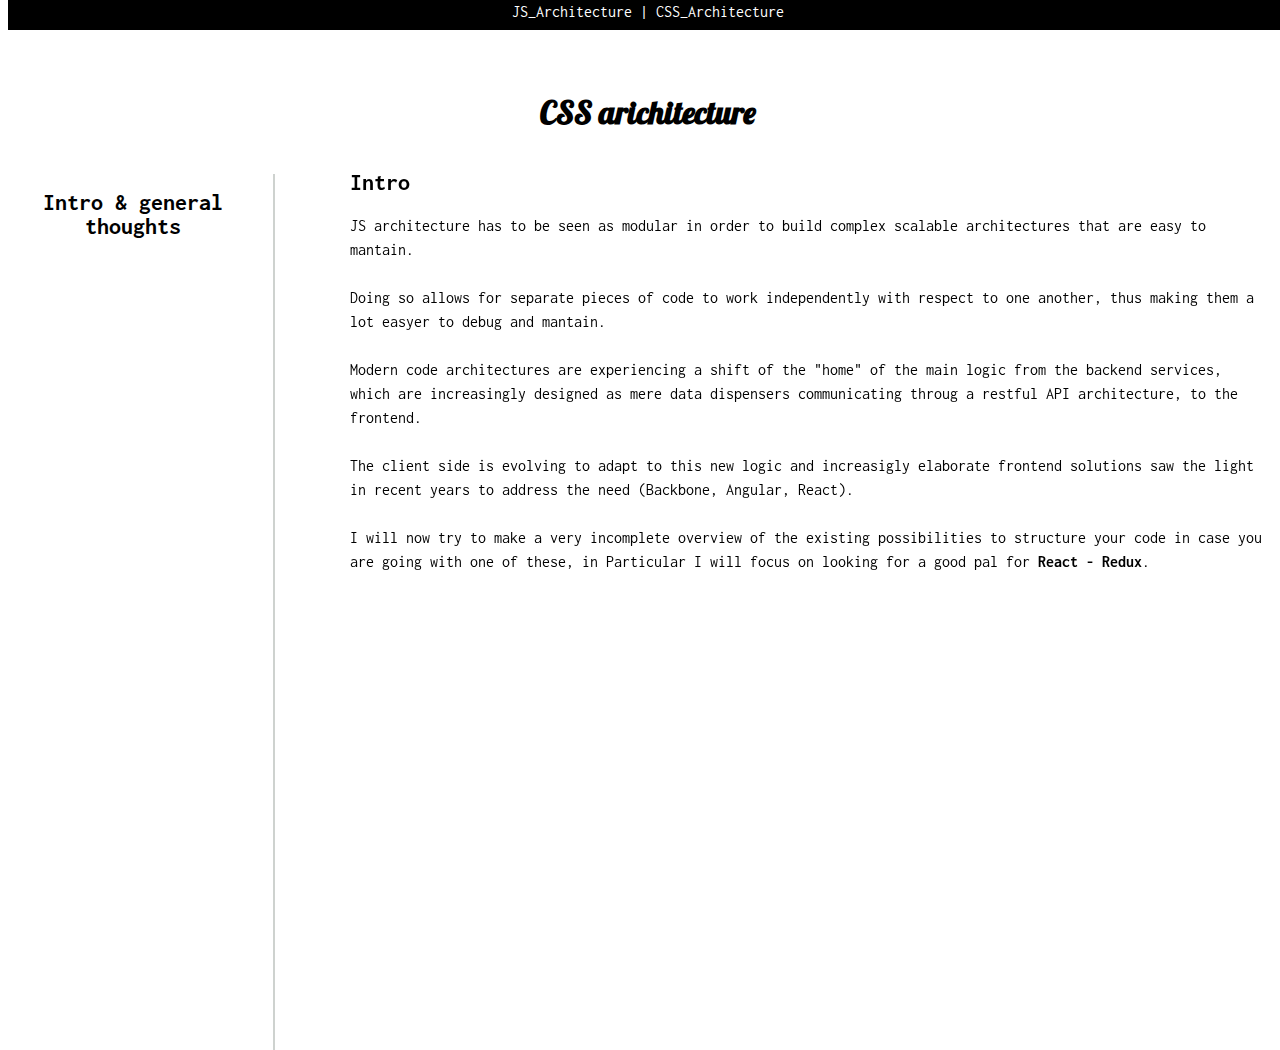
==== css_arch.html @ ef51aa85 "css architecture" ====
<!DOCTYPE html>
<html>
<head>
  <title>JS architecture</title>
</head>

<header>
  <link href='https://fonts.googleapis.com/css?family=Lobster|Inconsolata' rel='stylesheet' type='text/css'>
  <link href='css.css' rel='stylesheet' type='text/css'></style>
</header>
<body>
  <div id="navbar">
    <a class="active" href="index.html">JS_Architecture |</a>
    <a class="active" href="css_arch.html">CSS_Architecture</a>
  </div>
  <div id="title">
    <h1>CSS arichitecture</h1>
  </div>
  <div class="menu">
    <h2 class="menu-item" target="intro">Intro & general </br>thoughts</h2>
  </div>
  <div id="sectionsContainer">
    <div id="intro" class="item first-item">
      <h2>Intro</h2>
      <div>
        JS architecture has to be seen as modular in order to build complex scalable architectures that are easy to mantain.</br></br>
        Doing so allows for separate pieces of code to work independently with respect to one another, thus making them a lot easyer to debug and mantain.</br></br>
        Modern code architectures are experiencing a shift of the "home" of the main logic from the backend services, which are increasingly designed as mere data dispensers communicating throug a restful API architecture, to the frontend.</br></br>
        The client side is evolving to adapt to this new logic and increasigly elaborate frontend solutions saw the light in recent years to address the need (Backbone, Angular, React).</br></br>
        I will now try to make a very incomplete overview of the existing possibilities to structure your code in case you are going with one of these, in Particular I will focus on looking for a good pal for <strong>React - Redux</strong>.
      </div>
    </div>
  </div>

  <script>
    'use strict';

    let menu_items = document.querySelectorAll('.menu-item');
    Array.prototype.forEach.call(menu_items, mi=>{
      mi.addEventListener('click', (e)=>{
        Array.prototype.forEach.call(menu_items, mi=>{
          mi.classList.remove('active');
        });
        e.target.classList.add('active');
        let item = document.querySelector(`#${e.target.getAttribute('target')}`),
        children = item.parentNode.children;
        Array.prototype.forEach.call(children, i=>{
          i.classList.remove('show-item');
          i.classList.remove('first-item');
        });
        item.classList.add('show-item');
      })
    })
  </script>
</body>
---- css.css ----
html{
  height: 100%;
}

body{
  font-family: 'Inconsolata';
  text-align: center;
  line-height: 150%;
  height: 100%;
}

h1{
  font-family: 'Lobster';
  margin: 50px 0;
  width: 100%;
  text-align: center;
}

h3{
  margin: 20px 0;
}

.italic {
  font-style: italic;
}

#navbar{
  position: fixed;
  width: 100%;
  height: 30px;
  top: 0;
  background-color: #000;
}

#navbar a{
  color: #fff;
  text-decoration: none;
}

#navbar a{
  color: #fff;
  text-decoration: none;
  cursor: pointer;
  transition-property: background-color;
  transition-duration: .5s;
  background-color: #000;
}

#navbar a:hover{
  background-color: rgb(228, 231, 224);
}

#title{
  position: fixed;
  width: 100%;
  top:  50px;
  background-color: #fff;
  z-index: 1;
}

.menu{
  height: 100%;
  width: 250px;
  top:150px;
  padding-right: 15px;
  border-right: solid 2px rgb(206, 210, 207);
  position: fixed;
}

.menu-item{
  width: 100%;
  height: 50px;
  background-color: #fff;
  padding: 20px 0;
  cursor: pointer;
  transition-property: width background-color;
  transition-duration: .5s;
}

.active{
  background-color: rgb(219, 221, 217);
}

.menu-item:hover{
  width: 300px;
}

.menu-item:active{
  background-color: rgb(228, 231, 224);
}

.item{
  position: absolute;
  height: 100%;
  top: 150px;
  left: 350px;
  opacity: 0;
  transition-property: opacity;
  transition-duration: .5s;
  text-align: left;
  margin-right: 15px;
}

.first-item{
  opacity: 1;
}

.show-item{
  opacity: 1;
}

.tooltip{
  opacity: 0;
  position: absolute;
  font-size: .8em;
  background-color: #fff;
  padding: 7px;
  border: solid 1px rgb(215, 220, 223);
  transition-property: opacity;
  transition-duration: .5s;
}

strong:hover span{
  opacity: 1;
}
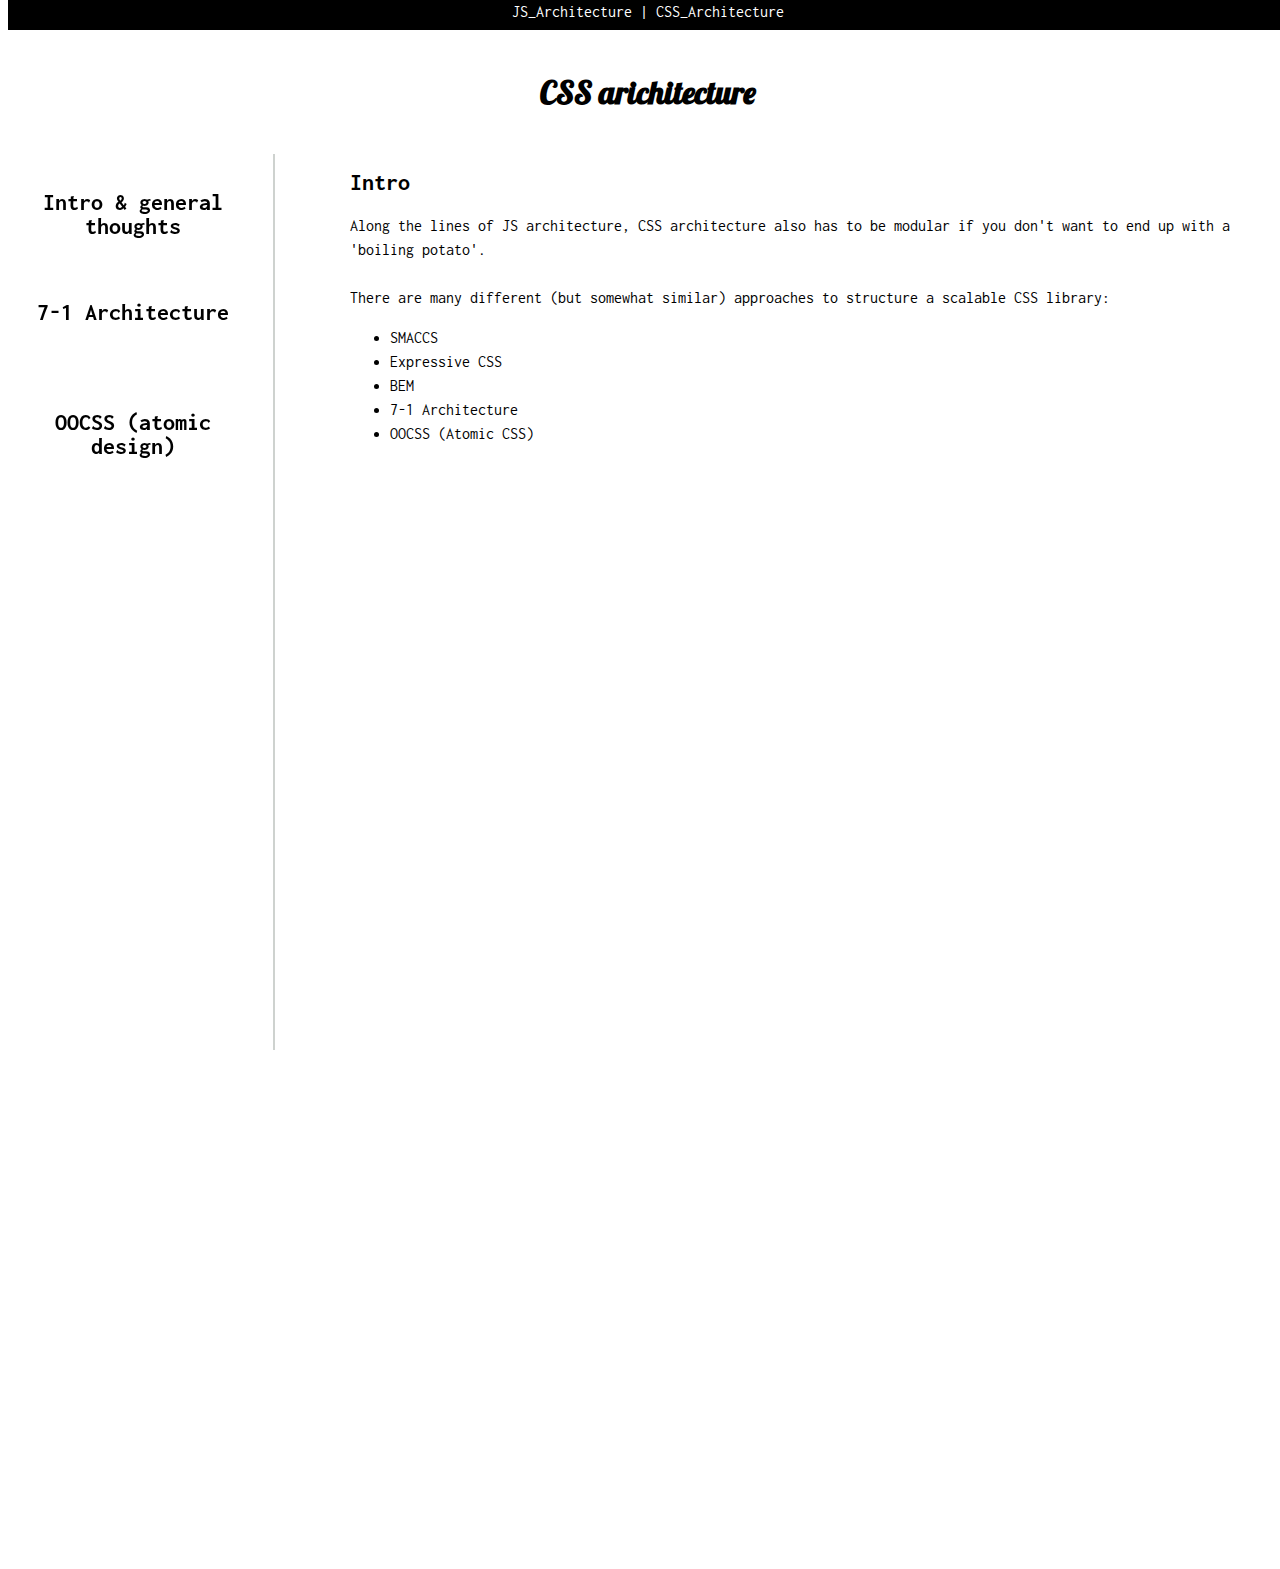
==== commit 107dd230: "7-1 and start of oocss" ====
--- a/css_arch.html
+++ b/css_arch.html
@@ -18,23 +18,106 @@
   </div>
   <div class="menu">
     <h2 class="menu-item" target="intro">Intro & general </br>thoughts</h2>
+    <h2 class="menu-item" target="seven_one">7-1 Architecture</h2>
+    <h2 class="menu-item" target="oocss">OOCSS (atomic </br>design)</h2>
   </div>
   <div id="sectionsContainer">
     <div id="intro" class="item first-item">
       <h2>Intro</h2>
       <div>
-        JS architecture has to be seen as modular in order to build complex scalable architectures that are easy to mantain.</br></br>
-        Doing so allows for separate pieces of code to work independently with respect to one another, thus making them a lot easyer to debug and mantain.</br></br>
-        Modern code architectures are experiencing a shift of the "home" of the main logic from the backend services, which are increasingly designed as mere data dispensers communicating throug a restful API architecture, to the frontend.</br></br>
-        The client side is evolving to adapt to this new logic and increasigly elaborate frontend solutions saw the light in recent years to address the need (Backbone, Angular, React).</br></br>
-        I will now try to make a very incomplete overview of the existing possibilities to structure your code in case you are going with one of these, in Particular I will focus on looking for a good pal for <strong>React - Redux</strong>.
+        Along the lines of JS architecture, CSS architecture also has to be modular if you don't want to end up with a 'boiling potato'.</br></br>
+        There are many different (but somewhat similar) approaches to structure a scalable CSS library:
+        <ul>
+          <li>
+            SMACCS
+          </li>   
+          <li>
+            Expressive CSS
+          </li>    
+          <li>
+            BEM
+          </li>    
+          <li>
+            7-1 Architecture
+          </li>    
+          <li>
+            OOCSS (Atomic CSS)
+          </li>       
+        </ul>
+      </div>
+    </div>
+    <div id="seven_one" class="item">
+      <h2>7-1</h2>
+      7-1 Pattern is described in the official SASS documentation. Basically the 7-1 stands for 7 foldersw, 1 file.</br></br>
+      The seven folders are:
+      <ul class="italic">
+        <li>base/</li>
+        <li>components/</li>
+        <li>layout/</li>
+        <li>pages/</li>
+        <li>themes/</li>
+        <li>abstracts/</li>
+        <li>vendors/</li>
+      </ul>
+
+      that are themselves structured as folows:
+      <pre class="code">sass/
+        |
+        | abstracts/
+        |   | _variables.scss    # Sass Variables
+        |   | _functions.scss    # Sass Functions
+        |   | _mixins.scss       # Sass Mixins
+        |   | _placeholders.scss # Sass Placeholders
+        |
+        | base/
+        |   | _reset.scss        # Reset/normalize
+        |   | _typography.scss   # Typography rules
+        |
+        | components/
+        |   | _buttons.scss      # Buttons
+        |   | _carousel.scss     # Carousel
+        |   | _cover.scss        # Cover
+        |   | _dropdown.scss     # Dropdown
+        |
+        | layout/
+        |   | _navigation.scss   # Navigation
+        |   | _grid.scss         # Grid system
+        |   | _header.scss       # Header
+        |   | _footer.scss       # Footer
+        |   | _sidebar.scss      # Sidebar
+        |   | _forms.scss        # Forms
+        |
+        | pages/
+        |   | _home.scss         # Home specific styles
+        |   | _contact.scss      # Contact specific styles
+        |
+        | themes/
+        |   | _theme.scss        # Default theme
+        |   | _admin.scss        # Admin theme
+        |
+        | vendors/
+        |   | _bootstrap.scss    # Bootstrap
+        |   | _jquery-ui.scss    # jQuery UI
+        |
+        
+      </pre>
+
+      <p>And the single file:</p>
+      <ul>
+        <li>main.scss</li>
+      </ul>
+      <h2>My toughts</h2>
+      This approach is a little less modular compared to Atomic design, as some of the folders are there to serve more general parts of the UI; you might say that components need to be aware of the layout styling. A more helpful approach would be (in my humble opinion) to discard those folders and keep the shared styling (if there ever is one) in the abstracts folder. 
+    </div>
+    <div id="oocss" class="item">
+      <h2>OOCSS</h2>
+      <div>
       </div>
     </div>
   </div>
 
   <script>
     'use strict';
-
     let menu_items = document.querySelectorAll('.menu-item');
     Array.prototype.forEach.call(menu_items, mi=>{
       mi.addEventListener('click', (e)=>{
--- a/css.css
+++ b/css.css
@@ -30,6 +30,7 @@
   height: 30px;
   top: 0;
   background-color: #000;
+  z-index: 1;
 }
 
 #navbar a{
@@ -53,7 +54,7 @@
 #title{
   position: fixed;
   width: 100%;
-  top:  50px;
+  top:  30px;
   background-color: #fff;
   z-index: 1;
 }
@@ -120,6 +121,32 @@
   transition-duration: .5s;
 }
 
+.code{
+  width: 500px;
+  margin: 100px auto 0 auto;
+  box-shadow: 0 0 30px rgba(0,0,0,0.4);
+  -webkit-border-radius: 3px;
+  -moz-border-radius: 3px;
+  border-radius: 3px;
+  margin: 0;
+  padding: 5px;
+  list-style: none;
+  background: #141414;
+  color: #45D40C;
+  font: 0.8em 'Andale Mono', Consolas, 'Courier New';
+  line-height: 1.6em;
+ 
+  -webkit-border-bottom-right-radius: 3px;
+  -webkit-border-bottom-left-radius: 3px;
+  -moz-border-radius-bottomright: 3px;
+  -moz-border-radius-bottomleft: 3px;
+  border-bottom-right-radius: 3px;
+  border-bottom-left-radius: 3px;
+  word-wrap: break-word;
+  position: relative;
+  padding: 0 0 0 15px;
+}
+
 strong:hover span{
   opacity: 1;
 }
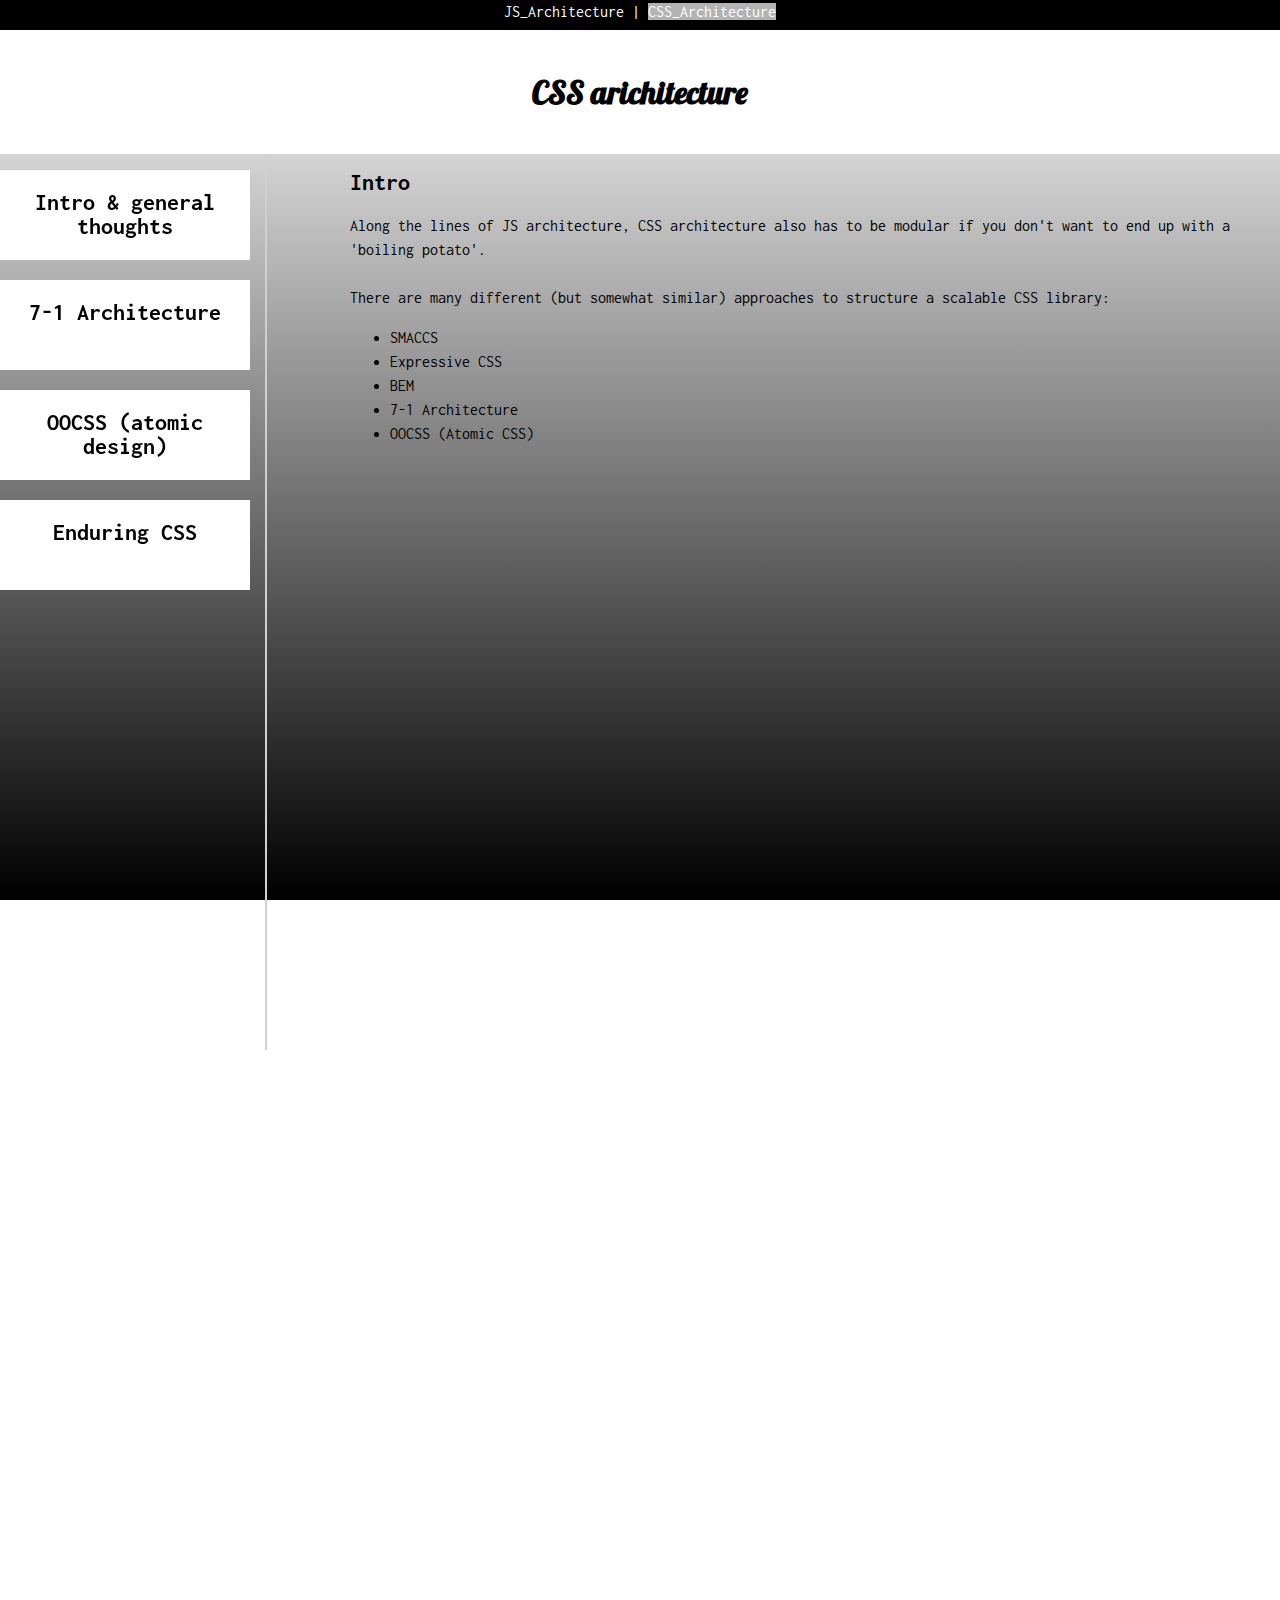
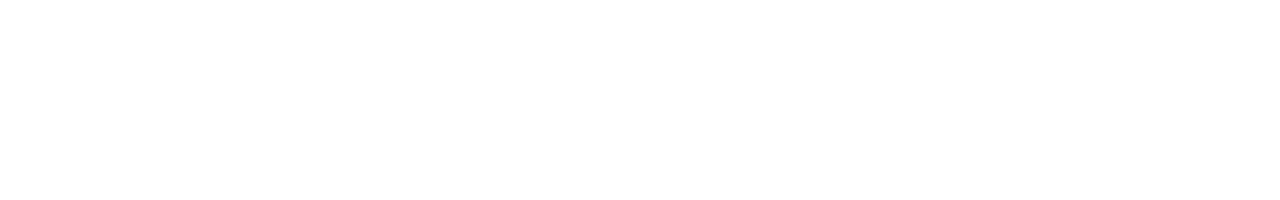
==== commit 55291153: "style & cazzate" ====
--- a/css_arch.html
+++ b/css_arch.html
@@ -10,7 +10,7 @@
 </header>
 <body>
   <div id="navbar">
-    <a class="active" href="index.html">JS_Architecture |</a>
+    <a href="index.html">JS_Architecture |</a>
     <a class="active" href="css_arch.html">CSS_Architecture</a>
   </div>
   <div id="title">
@@ -20,6 +20,7 @@
     <h2 class="menu-item" target="intro">Intro & general </br>thoughts</h2>
     <h2 class="menu-item" target="seven_one">7-1 Architecture</h2>
     <h2 class="menu-item" target="oocss">OOCSS (atomic </br>design)</h2>
+    <h2 class="menu-item" target="enduring">Enduring CSS</h2>
   </div>
   <div id="sectionsContainer">
     <div id="intro" class="item first-item">
@@ -114,25 +115,18 @@
       <div>
       </div>
     </div>
+    <div id="enduring" class="item">
+      <h2>Enduring CSS</h2>
+      <div>
+        The <strong>Enduring CSS approach<span class="tooltip">By Ben Fraim (https://benfrain.com/enduring-css-writing-style-sheets-rapidly-changing-long-lived-projects/)</span></strong> states that a preprocessor such as SASS and the following features are essential for a mature CSS codebase:
+        <ul>
+          <li>variables (to mitigate human errors with colour picking and specifying constants like grid measures)</li>
+          <li>fragment/partials of styles (to facilitate one-to-one parity with a feature branch or template)</li>
+          <li>basic mathematic operations (to negate reliance on ‘magic’ numbers)</li>
+          <li>colour manipulations (to allow consistent manipulation of the aforementioned variables)</li>
+        </ul>
+      </div>
+    </div>
   </div>
-
-  <script>
-    'use strict';
-    let menu_items = document.querySelectorAll('.menu-item');
-    Array.prototype.forEach.call(menu_items, mi=>{
-      mi.addEventListener('click', (e)=>{
-        Array.prototype.forEach.call(menu_items, mi=>{
-          mi.classList.remove('active');
-        });
-        e.target.classList.add('active');
-        let item = document.querySelector(`#${e.target.getAttribute('target')}`),
-        children = item.parentNode.children;
-        Array.prototype.forEach.call(children, i=>{
-          i.classList.remove('show-item');
-          i.classList.remove('first-item');
-        });
-        item.classList.add('show-item');
-      })
-    })
-  </script>
+  <script type="text/javascript" src="js.js"></script>
 </body>
--- a/css.css
+++ b/css.css
@@ -6,7 +6,8 @@
   font-family: 'Inconsolata';
   text-align: center;
   line-height: 150%;
-  height: 100%;
+  background: linear-gradient(to bottom, white, black);
+  background-repeat: no-repeat;
 }
 
 h1{
@@ -79,7 +80,7 @@
 }
 
 .active{
-  background-color: rgb(219, 221, 217);
+  background-color: rgba(255, 255, 255, .7) !important;
 }
 
 .menu-item:hover{
@@ -100,6 +101,7 @@
   transition-duration: .5s;
   text-align: left;
   margin-right: 15px;
+  /*background-color: #fff;*/
 }
 
 .first-item{
@@ -135,7 +137,6 @@
   color: #45D40C;
   font: 0.8em 'Andale Mono', Consolas, 'Courier New';
   line-height: 1.6em;
- 
   -webkit-border-bottom-right-radius: 3px;
   -webkit-border-bottom-left-radius: 3px;
   -moz-border-radius-bottomright: 3px;
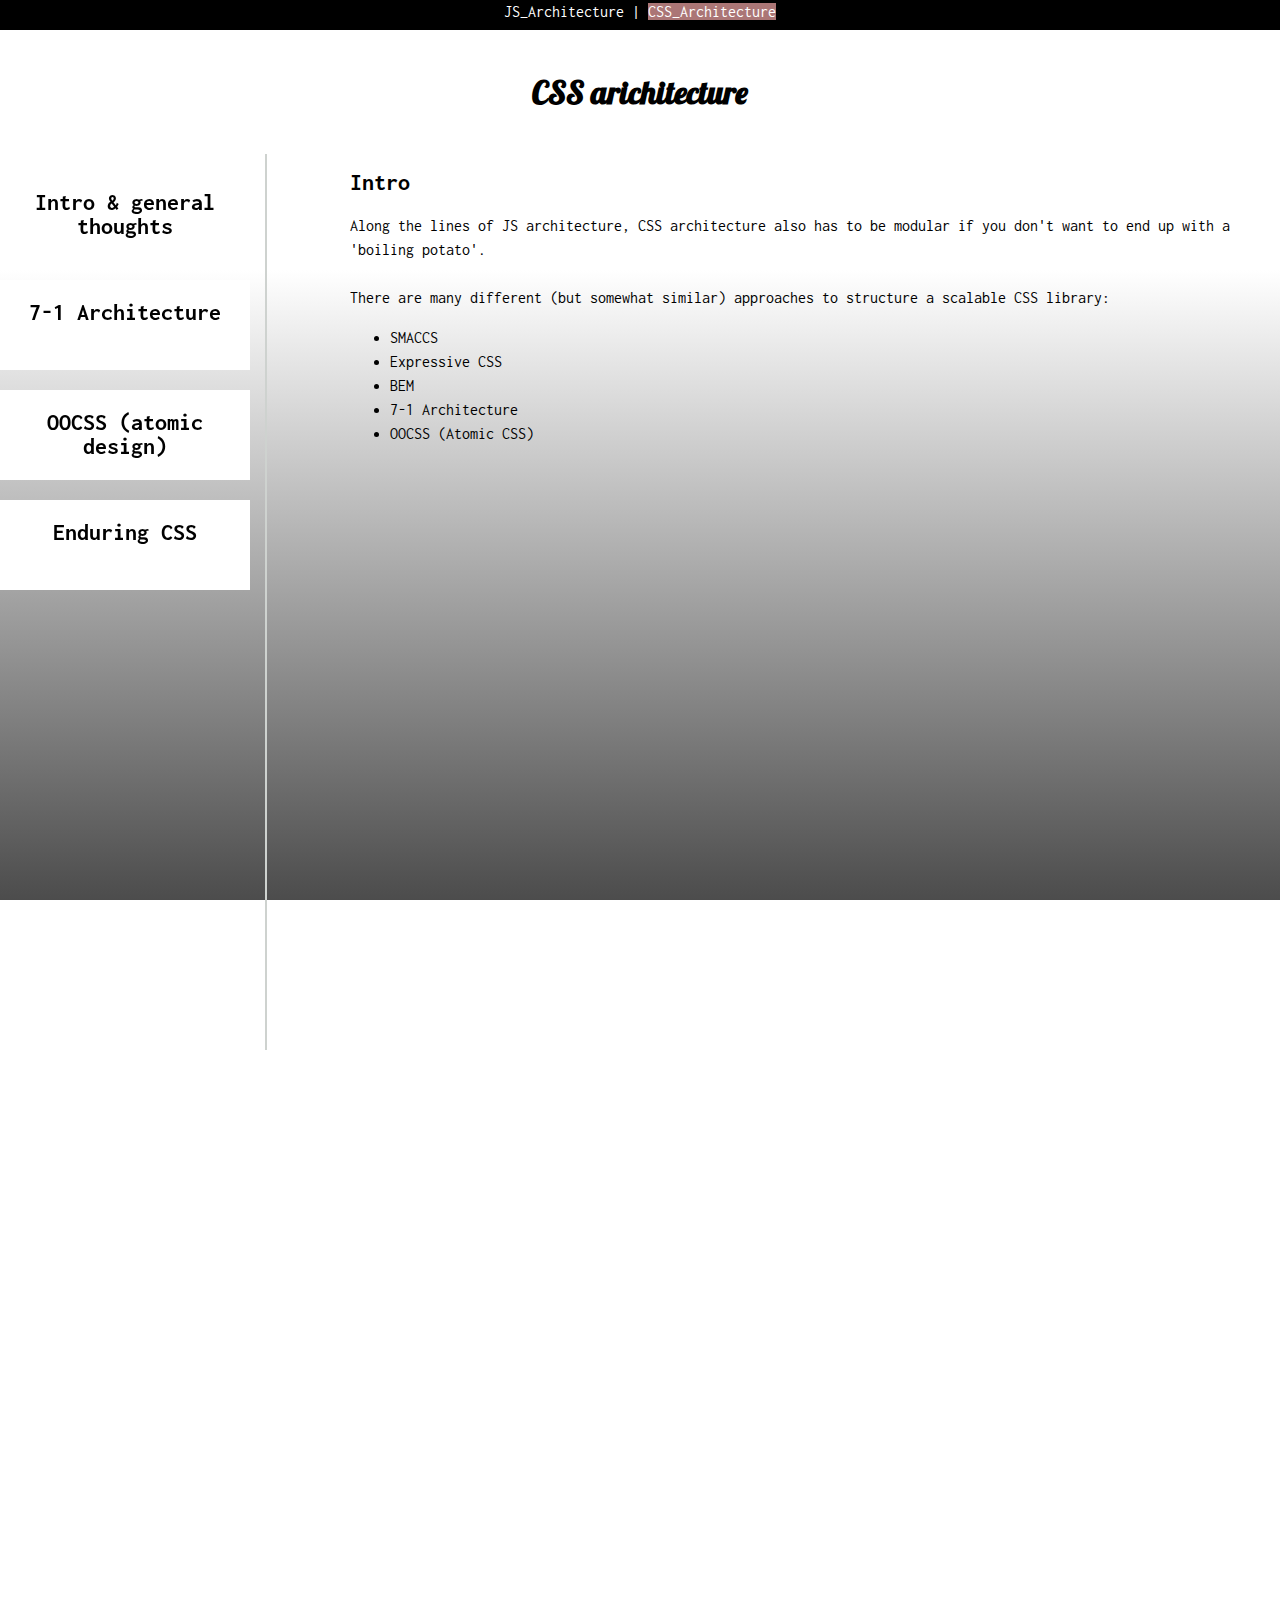
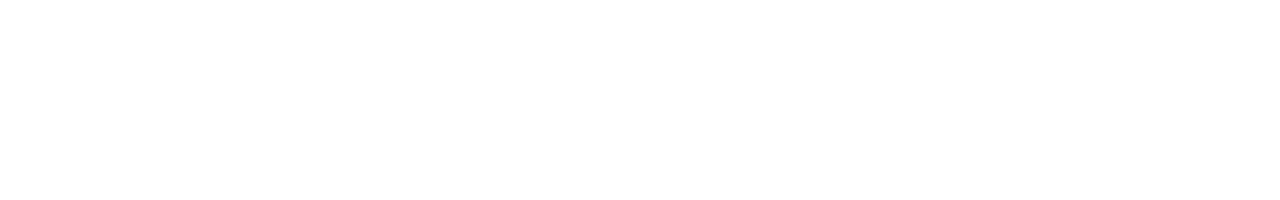
==== commit 281e3225: "web components" ====
--- a/css_arch.html
+++ b/css_arch.html
@@ -31,19 +31,19 @@
         <ul>
           <li>
             SMACCS
-          </li>   
+          </li>
           <li>
             Expressive CSS
-          </li>    
+          </li>
           <li>
             BEM
-          </li>    
+          </li>
           <li>
             7-1 Architecture
-          </li>    
+          </li>
           <li>
             OOCSS (Atomic CSS)
-          </li>       
+          </li>
         </ul>
       </div>
     </div>
@@ -61,7 +61,7 @@
         <li>vendors/</li>
       </ul>
 
-      that are themselves structured as folows:
+      that are themselves structured as follows:
       <pre class="code">sass/
         |
         | abstracts/
@@ -100,7 +100,7 @@
         |   | _bootstrap.scss    # Bootstrap
         |   | _jquery-ui.scss    # jQuery UI
         |
-        
+
       </pre>
 
       <p>And the single file:</p>
@@ -108,7 +108,7 @@
         <li>main.scss</li>
       </ul>
       <h2>My toughts</h2>
-      This approach is a little less modular compared to Atomic design, as some of the folders are there to serve more general parts of the UI; you might say that components need to be aware of the layout styling. A more helpful approach would be (in my humble opinion) to discard those folders and keep the shared styling (if there ever is one) in the abstracts folder. 
+      This approach is a little less modular compared to Atomic design, as some of the folders are there to serve more general parts of the UI; you might say that components need to be aware of the layout styling. A more helpful approach would be (in my humble opinion) to discard those folders and keep the shared styling (if there ever is one) in the abstracts folder.
     </div>
     <div id="oocss" class="item">
       <h2>OOCSS</h2>
--- a/css.css
+++ b/css.css
@@ -80,7 +80,7 @@
 }
 
 .active{
-  background-color: rgba(255, 255, 255, .7) !important;
+  background-color: rgba(244, 168, 168, 0.7) !important;
 }
 
 .menu-item:hover{
